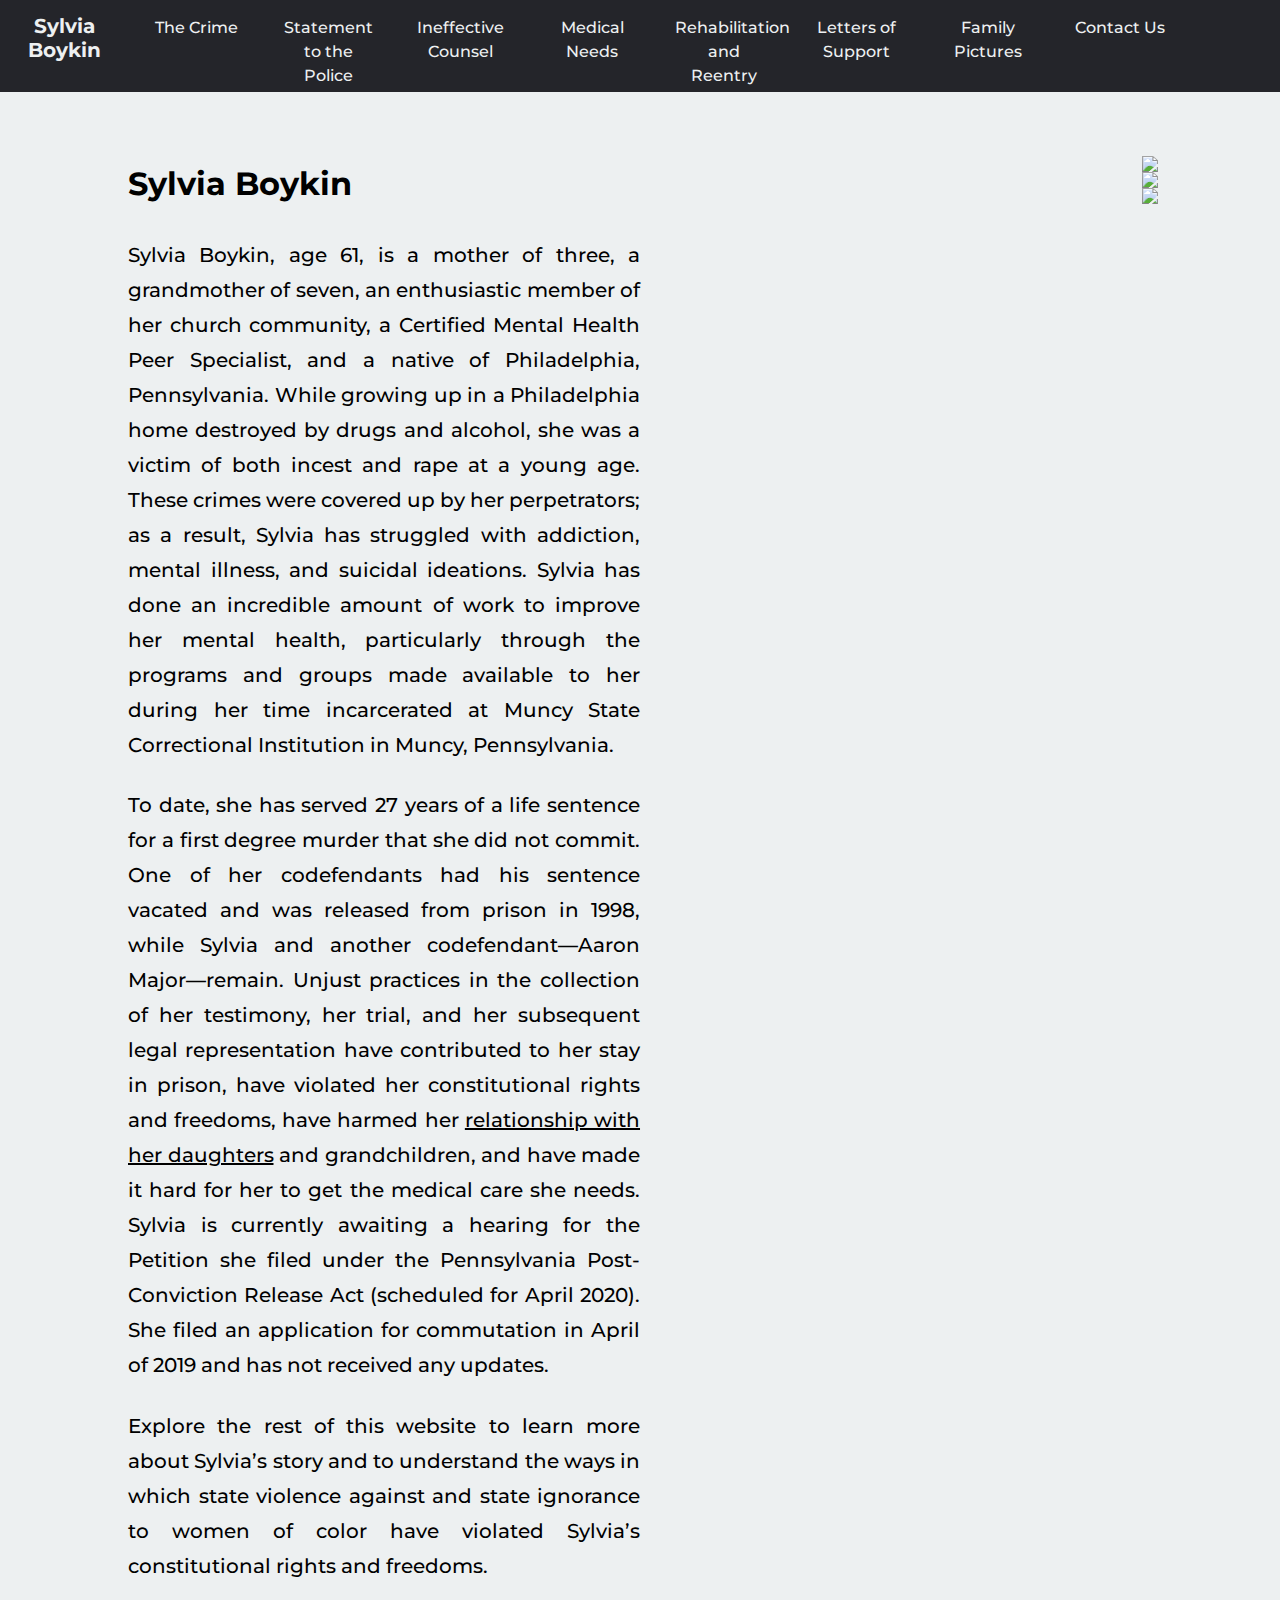
==== index.html @ 42b539db "added a new page" ====
<!DOCTYPE html>
  <head>
    <meta charset="utf-8">
    <meta http-equiv="X-UA-Compatible" content="IE=edge">
    <title>Sylvia Boykin</title>
    <meta name="description" content="">
    <meta name="viewport" content="width=devicewidth, inital-scale=1">
    <link rel="stylesheet" href="style.css">
  </head>
  <body>
    <header>
       <nav>
        <ul class="navLinks">
          <li><a href="index.html"  class="pageTitle">Sylvia Boykin</a></li>
          <li><a href="TheCrime.html">The Crime</a></li>
          <li><a href="StatementToThePolice.html">Statement to the Police</a></li>
          <li><a href="IneffectiveCounsel.html">Ineffective Counsel</a></li>
          <li><a href="MedicalNeeds.html">Medical Needs</a></li>
          <li><a href="RehabilitationReentry.html">Rehabilitation and Reentry</a></li>
          <li><a href="LettersOfSupport.html">Letters of Support</a></li>
          <li><a href="FamilyPics.html">Family Pictures</a></li>
          <li><a href="Contact.html">Contact Us</a></li>
        </ul>
       </nav>
    </header>
    
    <div class='images'>
      <img src='Photos/STP_2.jpg'/>
      <img src='Photos/homePage_03.jpg'/>
      <img src='Photos/homePage_04.jpg'class='lastImage'/> 
    </div>
    <div class='hasPictures'>
      <h1>Sylvia Boykin</h1>
      <p>
         Sylvia Boykin, age 61, is a mother of three, a grandmother of seven, an enthusiastic member of her church community, a Certified Mental Health Peer Specialist, and a 
        native of Philadelphia, Pennsylvania. While growing up in a Philadelphia home destroyed by drugs and alcohol, she was a victim of both incest and rape at a young age. 
        These crimes were covered up by her perpetrators; as a result, Sylvia has struggled with addiction, mental illness, and suicidal ideations. Sylvia has done an incredible 
        amount of work to improve her mental health, particularly through the programs and groups made available to her during her time incarcerated at Muncy State Correctional 
        Institution in Muncy, Pennsylvania. 
      </p>
        
      
      <p>
        To date, she has served 27 years of a life sentence for a first degree murder that she did not commit.  One of her codefendants had his sentence vacated and was released 
        from prison in 1998, while Sylvia and another codefendant—Aaron Major—remain. Unjust practices in the collection of her testimony, her trial, and her subsequent legal 
        representation have contributed to her stay in prison, have violated her constitutional rights and freedoms, have harmed her 
        <a href="https://www.inquirer.com/philly/news/local/20110624_Forum_focuses_on_children_with_parents_in_prison.html">relationship with her daughters</a> and grandchildren, 
        and have made it hard for her to get the medical care she needs. Sylvia is currently awaiting a hearing for the Petition she filed under the Pennsylvania Post-Conviction 
        Release Act (scheduled for April 2020). She filed an application for commutation in April of 2019 and has not received any updates. 
      </p>
      
     <p>
       Explore the rest of this website to learn more about Sylvia’s story and to understand the ways in which state violence against and state ignorance to women of color have violated
       Sylvia’s constitutional rights and freedoms. 
      </p>
    </div>
  </body>
---- style.css ----
@import url('https://fonts.googleapis.com/css2?family=Montserrat:wght@500&display=swap');
*{
  box-sizing: border-box;
  margin: 0;
  border: 0;
  padding: 0;
  background-color: #edf0f1;
}

.hasPictures h1{
  margin: 2% 25% 0% 10%;
  font-family: 'Montserrat', sans-serif;
  font-weight: bold;
  color: black;
  text-decoration: none;
  line-height: 1.75;
  text-align: left;
}
.hasPictures p{
  margin: 2% 50% 2% 10%;
  font-family: 'Montserrat', sans-serif;
  font-weight: 500;
  font-size: 20px;
  color: black;
  text-decoration: none;
  line-height: 1.75;
  text-align: justify;
}
.images{
  margin: 5%;
}
.images img{
  margin: 0em 5% ;
  float: right;
  clear: both;
  max-width: 40%;
  height: auto;
  
}



p a{
  font-family: 'Montserrat', sans-serif;
  font-weight: 500;
  font-size: 20px;
  color: black;
  text-decoration: underline;
  line-height: 1.75;
  text-align: justify;
}
p a:hover{
  color: #0088a9;
}

.pageTitle{
  font-family: 'Montserrat', sans-serif;
  font-weight: bold;
  font-size: 24px;
  color: #edf0f1;
  text-decoration: none;
}


li, a{
  font-family: 'Montserrat', sans-serif;
  font-weight: 500;
  font-size: 16px;
  color: #edf0f1;
  text-decoration: none;

}
header{
  display: flex;
  justify-content: space-between;
  align-items: center;
  padding: 80px, 10%;
  background-color: #24252a;
}

.navLinks{
  list-style: none;
  background-color: #24252a;
  justify-content: center;

}
.navLinks li{
  font-size: 32px;
  display: inline-block;
  width: 10%;
  line-height: .75;
  text-align: center;
  vertical-align: text-top;
  float: none;
  padding: 10px 20px;
  background-color: #24252a;
}
.navLinks li a{
  transition: all 0.3s ease 0s;
  background-color: #24252a;
}
.navLinks li a:hover{
  color: #0088a9
}
.contacts{
  margin: 5% 30%;
  font-size: 24px;
  font-family: 'Montserrat', sans-serif;
  font-weight: 500;
  font-size: 24px;
  color: black;
  line-height: 1.75;
  text-align: center;
}
.contacts a{
  text-align: center;
  font-size: 24px;
}

.LOS{
  text-align: center;
}
.LOS img{
  margin-bottom: 10px;
}
.noPictures h1{
  margin-top: 2%;
  text-align: center;
  font-family: 'Montserrat', sans-serif;
  font-weight: bold;
  color: black;
  text-decoration: none;
  line-height: 1.75;
}
.noPictures p{
  margin: 2% 10%;
  font-family: 'Montserrat', sans-serif;
  font-weight: 500;
  font-size: 20px;
  color: black;
  text-decoration: none;
  line-height: 1.75;
  text-align: justify;
}
.contactsHead{
    margin: 2% 40% 2% 40%;
    text-align: center;
    font-family: 'Montserrat', sans-serif;
    font-weight: bold;
    color: black;
    text-decoration: none;
    line-height: 1.75;
}
.FamilyPage{
  margin: 10%;
  align-items: center;
}
.FamilyPage img{
  margin: 0% 1%;
  max-width: 45%;
  height: auto;
  display: inline-block;
}


@media (max-width: 1100px){
  .hasPictures p{
    margin: 2% 10% 2% 10%;
    text-align: left;
  }
  .hasPictures h1{
    font-size: 24px;
  }

}

@media (max-width: 1450px){
  .pageTitle{
    font-size: 20px;
  }
  .navLinks li{
    padding: 10px 15px;
  }
}
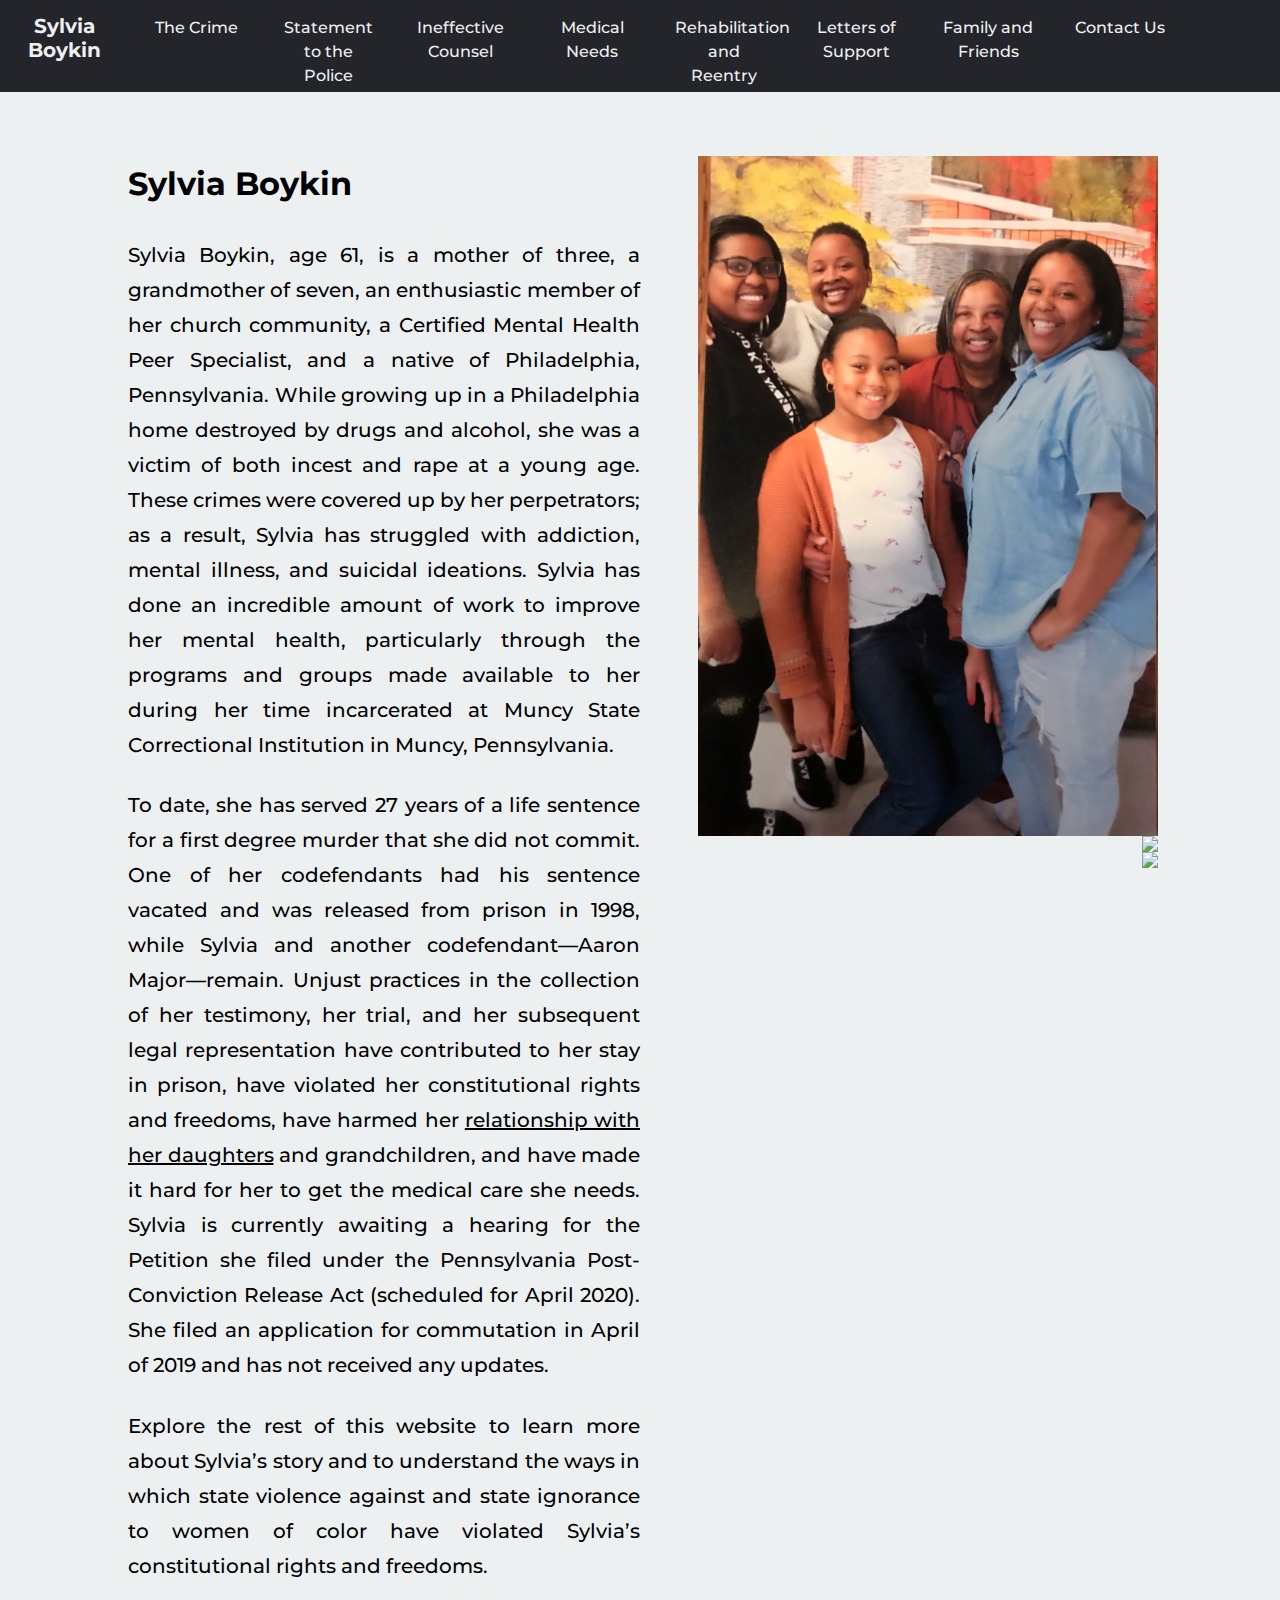
==== commit e76d24f7: "added more pictures" ====
--- a/index.html
+++ b/index.html
@@ -18,14 +18,14 @@
           <li><a href="MedicalNeeds.html">Medical Needs</a></li>
           <li><a href="RehabilitationReentry.html">Rehabilitation and Reentry</a></li>
           <li><a href="LettersOfSupport.html">Letters of Support</a></li>
-          <li><a href="FamilyPics.html">Family Pictures</a></li>
+          <li><a href="FamilyAndFriends.html">Family and Friends</a></li>
           <li><a href="Contact.html">Contact Us</a></li>
         </ul>
        </nav>
     </header>
     
     <div class='images'>
-      <img src='Photos/STP_2.jpg'/>
+      <img src="Photos/FamilyPicturePage/IMG-9169.jpg" alt="">
       <img src='Photos/homePage_03.jpg'/>
       <img src='Photos/homePage_04.jpg'class='lastImage'/> 
     </div>
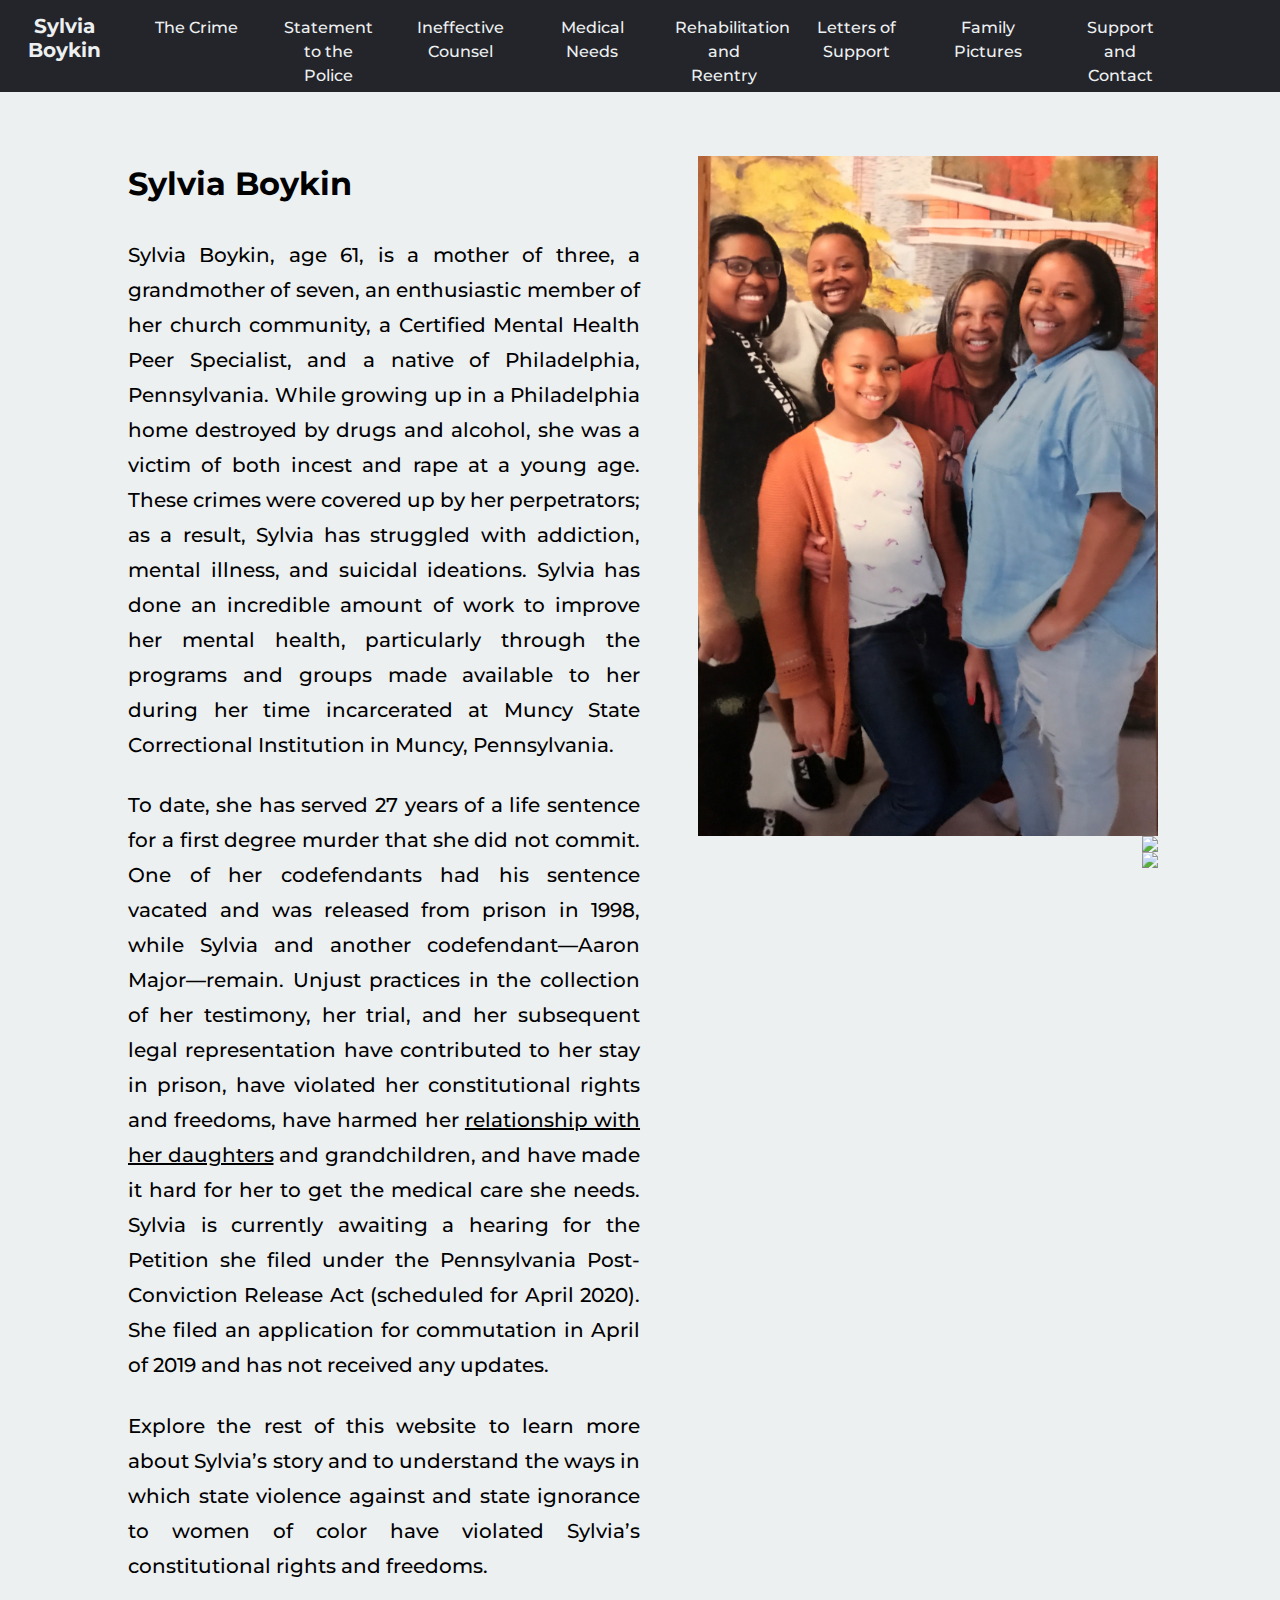
==== commit 27700f2f: "added petition" ====
--- a/index.html
+++ b/index.html
@@ -18,8 +18,8 @@
           <li><a href="MedicalNeeds.html">Medical Needs</a></li>
           <li><a href="RehabilitationReentry.html">Rehabilitation and Reentry</a></li>
           <li><a href="LettersOfSupport.html">Letters of Support</a></li>
-          <li><a href="FamilyAndFriends.html">Family and Friends</a></li>
-          <li><a href="Contact.html">Contact Us</a></li>
+          <li><a href="FamilyPics.html">Family Pictures</a></li>
+          <li><a href="Contact.html">Support and Contact</a></li>
         </ul>
        </nav>
     </header>
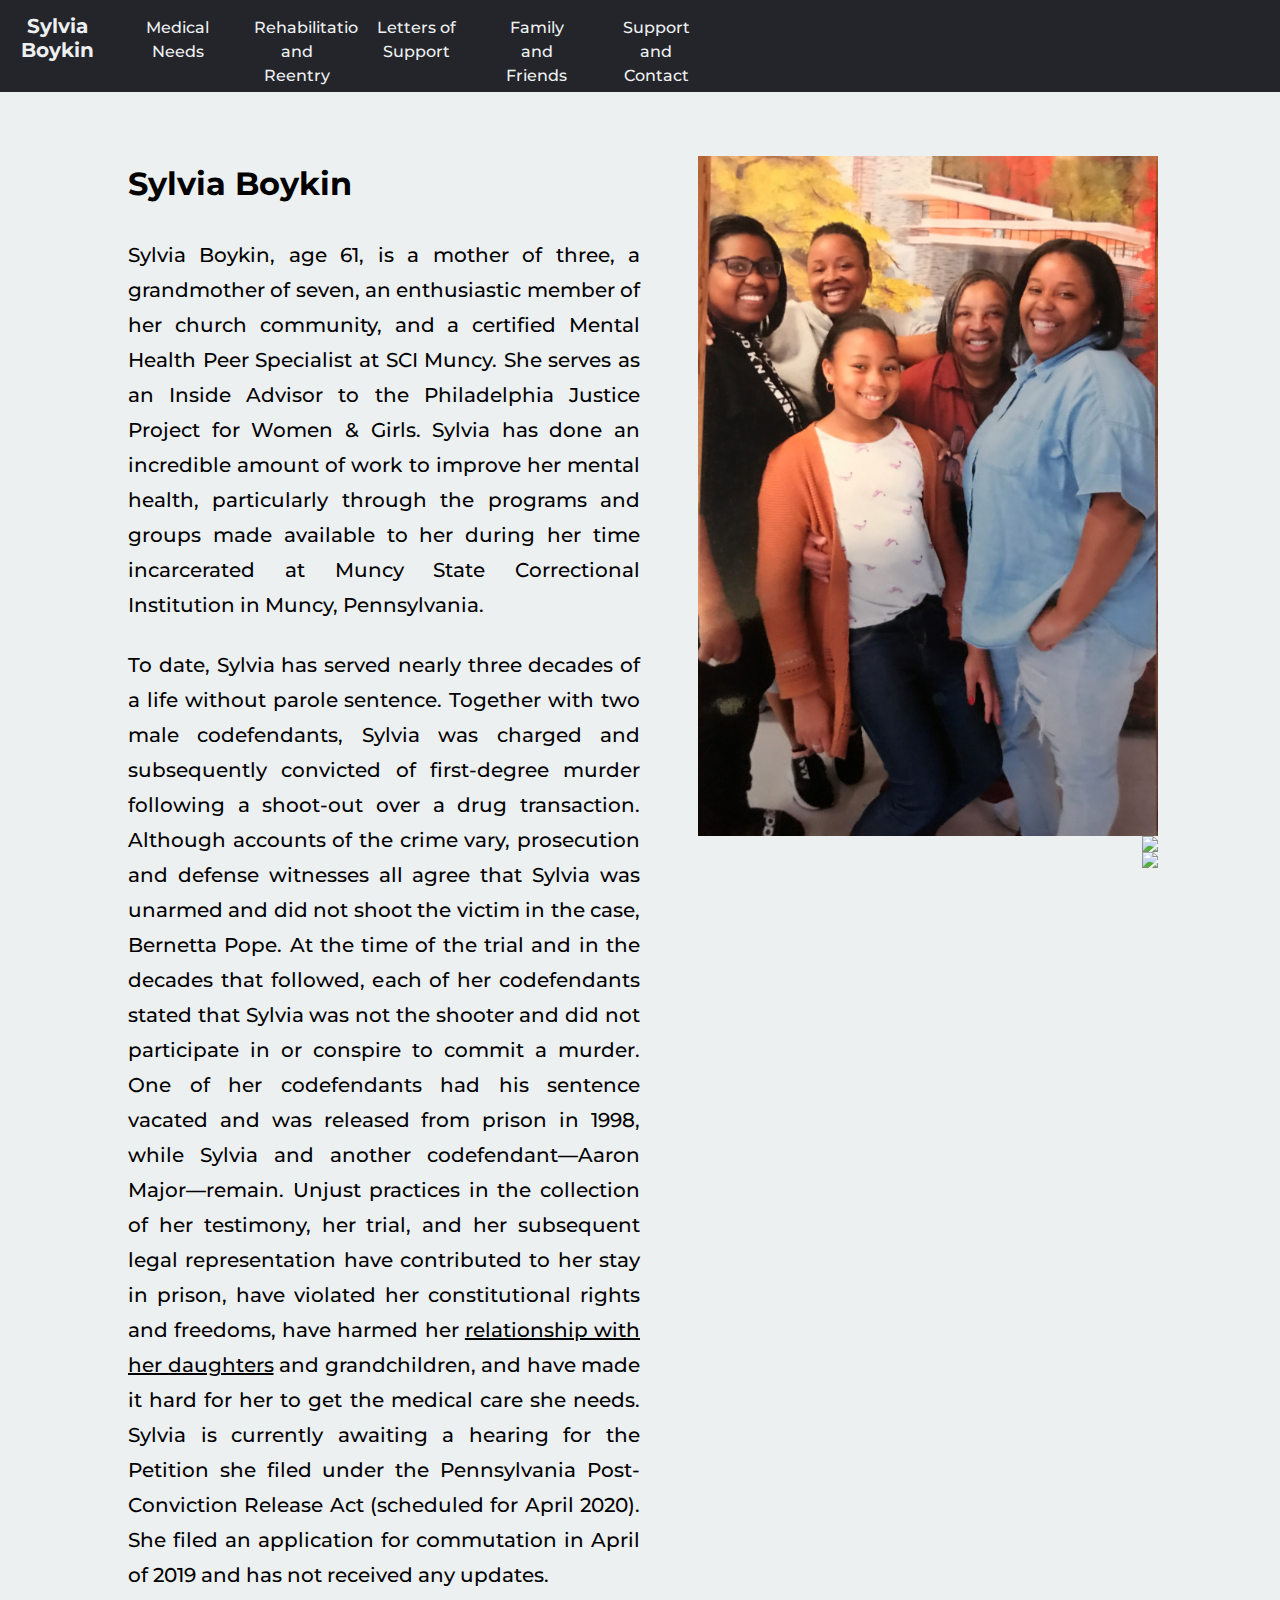
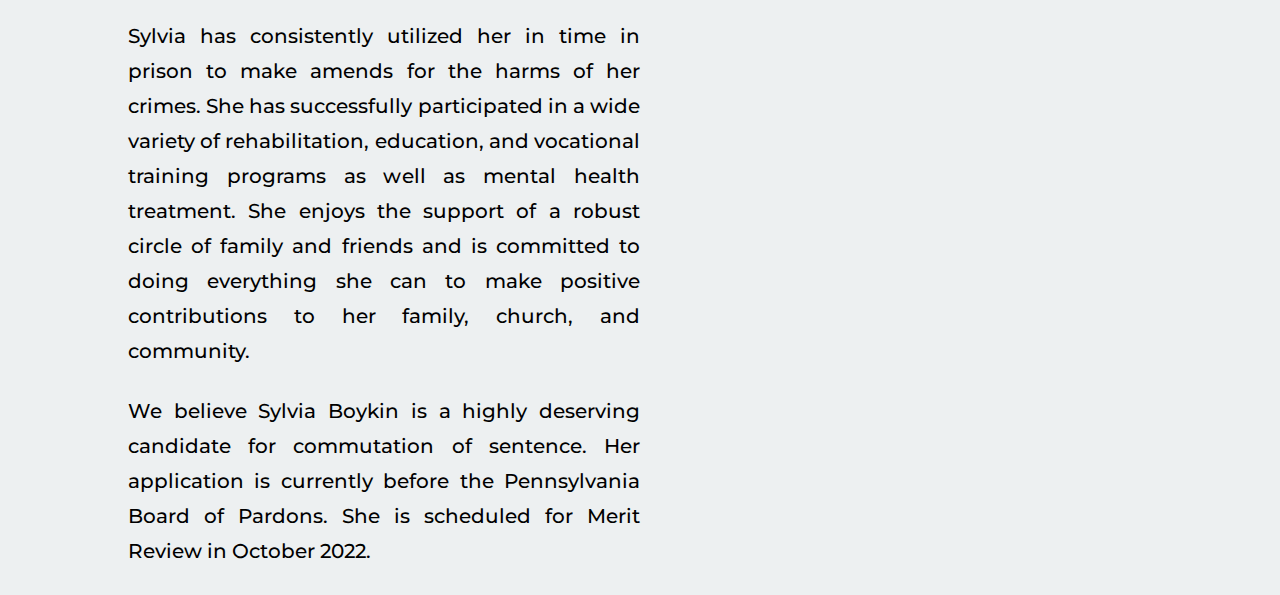
==== commit a0586d5e: "removed 3 pages edited text" ====
--- a/index.html
+++ b/index.html
@@ -12,13 +12,13 @@
        <nav>
         <ul class="navLinks">
           <li><a href="index.html"  class="pageTitle">Sylvia Boykin</a></li>
-          <li><a href="TheCrime.html">The Crime</a></li>
-          <li><a href="StatementToThePolice.html">Statement to the Police</a></li>
-          <li><a href="IneffectiveCounsel.html">Ineffective Counsel</a></li>
+          <!-- <li><a href="TheCrime.html">The Crime</a></li> -->
+          <!-- <li><a href="StatementToThePolice.html">Statement to the Police</a></li> -->
+          <!-- <li><a href="IneffectiveCounsel.html">Ineffective Counsel</a></li> -->
           <li><a href="MedicalNeeds.html">Medical Needs</a></li>
           <li><a href="RehabilitationReentry.html">Rehabilitation and Reentry</a></li>
           <li><a href="LettersOfSupport.html">Letters of Support</a></li>
-          <li><a href="FamilyPics.html">Family Pictures</a></li>
+          <li><a href="FamilyAndFriends.html">Family and Friends</a></li>
           <li><a href="Contact.html">Support and Contact</a></li>
         </ul>
        </nav>
@@ -32,16 +32,17 @@
     <div class='hasPictures'>
       <h1>Sylvia Boykin</h1>
       <p>
-         Sylvia Boykin, age 61, is a mother of three, a grandmother of seven, an enthusiastic member of her church community, a Certified Mental Health Peer Specialist, and a 
-        native of Philadelphia, Pennsylvania. While growing up in a Philadelphia home destroyed by drugs and alcohol, she was a victim of both incest and rape at a young age. 
-        These crimes were covered up by her perpetrators; as a result, Sylvia has struggled with addiction, mental illness, and suicidal ideations. Sylvia has done an incredible 
-        amount of work to improve her mental health, particularly through the programs and groups made available to her during her time incarcerated at Muncy State Correctional 
-        Institution in Muncy, Pennsylvania. 
+        Sylvia Boykin, age 61, is a mother of three, a grandmother of seven, an enthusiastic member of her church community, and a certified Mental Health Peer Specialist at SCI
+        Muncy. She serves as an Inside Advisor to the Philadelphia Justice Project for Women & Girls. Sylvia has done an incredible amount of work to improve her mental health, 
+        particularly through the programs and groups made available to her during her time incarcerated at Muncy State Correctional Institution in Muncy, Pennsylvania. 
       </p>
         
       
       <p>
-        To date, she has served 27 years of a life sentence for a first degree murder that she did not commit.  One of her codefendants had his sentence vacated and was released 
+        To date, Sylvia has served nearly three decades of a life without parole sentence. Together with two male codefendants, Sylvia was charged and subsequently convicted 
+        of first-degree murder following a shoot-out over a drug transaction. Although accounts of the crime vary, prosecution and defense witnesses all agree that Sylvia was
+        unarmed and did not shoot the victim in the case, Bernetta Pope. At the time of the trial and in the decades that followed, each of her codefendants stated that Sylvia
+        was not the shooter and did not participate in or conspire to commit a murder. One of her codefendants had his sentence vacated and was released 
         from prison in 1998, while Sylvia and another codefendant—Aaron Major—remain. Unjust practices in the collection of her testimony, her trial, and her subsequent legal 
         representation have contributed to her stay in prison, have violated her constitutional rights and freedoms, have harmed her 
         <a href="https://www.inquirer.com/philly/news/local/20110624_Forum_focuses_on_children_with_parents_in_prison.html">relationship with her daughters</a> and grandchildren, 
@@ -49,9 +50,15 @@
         Release Act (scheduled for April 2020). She filed an application for commutation in April of 2019 and has not received any updates. 
       </p>
       
-     <p>
-       Explore the rest of this website to learn more about Sylvia’s story and to understand the ways in which state violence against and state ignorance to women of color have violated
-       Sylvia’s constitutional rights and freedoms. 
+      <p>
+        Sylvia has consistently utilized her in time in prison to make amends for the harms of her crimes. She has successfully participated in a wide variety of rehabilitation,
+        education, and vocational training programs as well as mental health treatment. She enjoys the support of a robust circle of family and friends and is committed to doing
+        everything she can to make positive contributions to her family, church, and community.
+      </p>
+
+      <p>
+        We believe Sylvia Boykin is a highly deserving candidate for commutation of sentence. Her application is currently before the Pennsylvania Board of Pardons. She is scheduled
+        for Merit Review in October 2022.
       </p>
     </div>
   </body>